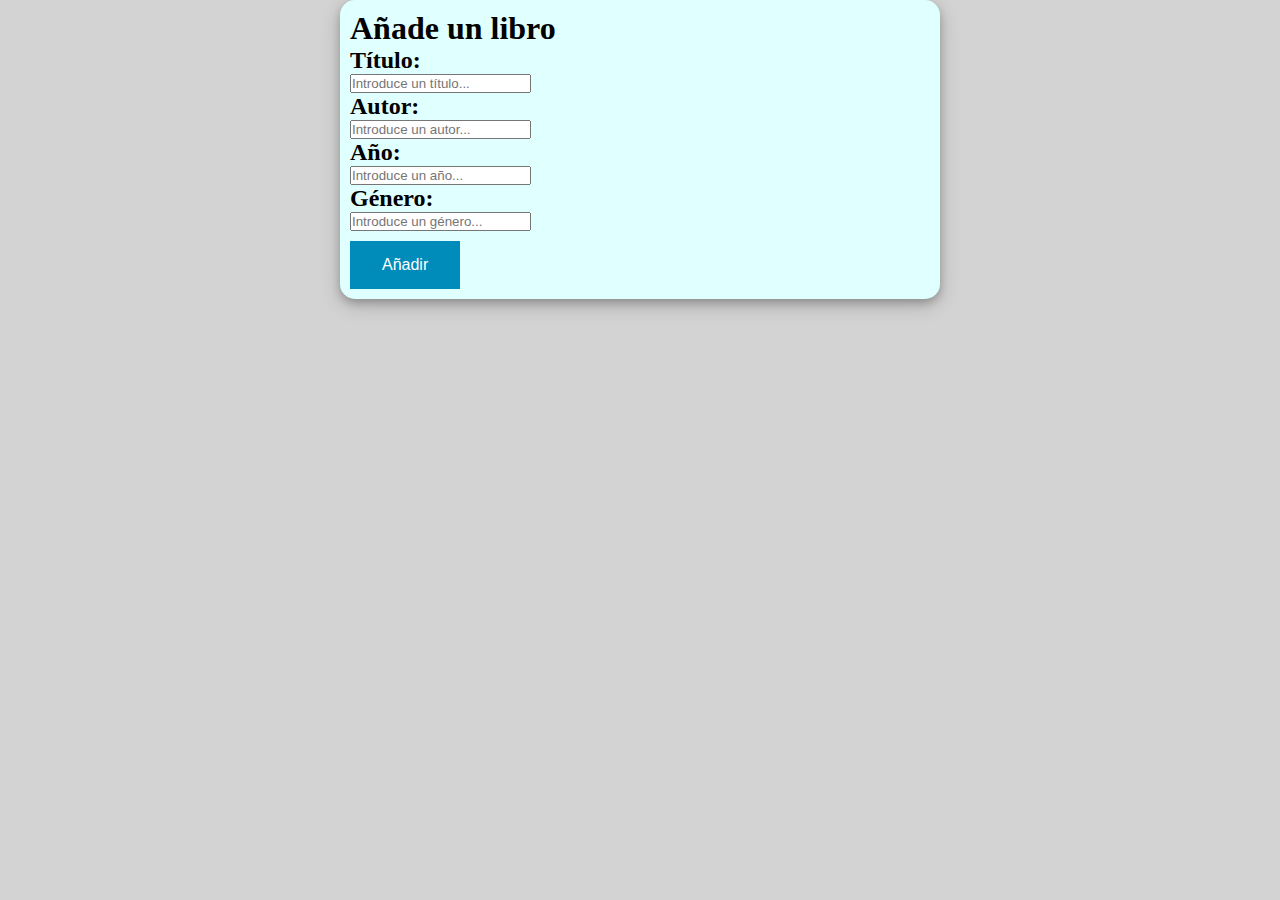
==== ejercicioConHtml.html @ adbbbc70 "Creamos parte de añadir libro" ====
<!DOCTYPE html>
<html lang="en">

<head>
    <meta charset="UTF-8">
    <meta name="viewport" content="width=device-width, initial-scale=1.0">
    <title>Librería</title>
    <link rel="stylesheet" href="css/style.css">
</head>

<body>
    <div class="main-container">
        <div class="main-container-internal">
            <div class="add-book">
                <div class="add-book-header">
                    <h1>Añade un libro</h1>
                </div>
                <div class="add-book-container-titulo">
                    <h2>Título:</h2>
                    <input id="id-titulo" type="text" placeholder="Introduce un título..." />
                    <div id="id-add-book-error-message-titulo" class="add-book-error-messages"></div>
                </div>
                <div class="add-book-container-autor">
                    <h2>Autor:</h2>
                    <input id="id-autor" type="text" placeholder="Introduce un autor..." />
                    <div id="id-add-book-error-message-autor" class="add-book-error-messages"></div>
                </div>
                <div class="add-book-container-año">
                    <h2>Año:</h2>
                    <input id="id-anio" type="text" placeholder="Introduce un año..." />
                    <div id="id-add-book-error-message-anio" class="add-book-error-messages"></div>
                </div>
                <div class="add-book-container-genero">
                    <h2>Género:</h2>
                    <input id="id-genero" type="text" placeholder="Introduce un género..." />
                    <div id="id-add-book-error-message-genero" class="add-book-error-messages"></div>
                </div>
                <div class="add-book-actions">
                    <button class="add-book-button-anadir" type="button" onclick="addLibro();">Añadir</button>
                </div>
            </div>
        </div>
    </div>
    <script src="https://ajax.googleapis.com/ajax/libs/jquery/3.5.1/jquery.min.js"></script>
    <script>
        //         PRÁCTICA OBJETOS Y CLASES

        // -Crea una clase Libro
        // -La clase libro tendrá título, autor, año y género.
        // -Crea un método que devuelva toda la información del libro
        // -Pide 3 libros y guárdalos en un array
        // -Los libros se introducirán al arrancar el programa pidiendo los datos con prompt.

        // -Validar que los campos no se introduzcan vacíos
        // -Validar que el año sea un número y que tenga 4 dígitos
        // -Validar que el género sea: aventuras, terror o fantasía

        // -Crea una función que muestre todos los libros
        // -Crea una función que muestre los autores ordenados alfabéticamente
        // -Crea una función que pida un género y muestre la información de los
        // libros que pertenezcan a ese género usando un el método que devuelve la información
        class Libro {
            constructor(titulo, autor, anio, genero) {
                this.titulo = titulo;
                this.autor = autor;
                this.anio = anio;
                this.genero = genero;
            }
            getInfo() {
                return `titulo: "${this.titulo}"; autor: "${this.autor}"; anio: "${this.anio}"; genero: "${this.genero}"`;
            }
        }


        // let libros = [new Libro('titulo1', 'Juan', '1934', 'aventuras'),
        // new Libro('titulo2', 'Maria', '3744', 'terror'),
        // new Libro('titulo3', 'Laura', '5678', 'terror')];

        let libros = [];

        // muestraTodosLosLibros(libros);
        // muestraAutoresOrdenadosAlfabeticamente(libros);
        // muestraLibrosDelGeneroIndicado('terror');

        function addLibro() {
            limpiaErrores();

            let hayErrores = false;

            let titulo = $('#id-titulo').val();
            if (titulo === null || titulo.length == 0 || titulo.trim() === "") {
                const error = 'Error: debe introducir un título';
                $('#id-add-book-error-message-titulo').append(`<p class="error">${error}</p>`);
                hayErrores = true;
            }

            let autor = $('#id-autor').val();
            if (autor === null || autor.length == 0 || autor.trim() === "") {
                const error = 'Error: debe introducir un autor';
                $('#id-add-book-error-message-autor').append(`<p class="error">${error}</p>`);
                hayErrores = true;
            }

            let anio = $('#id-anio').val();
            if (anio === null || anio.length == 0 || anio.trim() === "") {
                const error = 'Error: debe introducir un año';
                $('#id-add-book-error-message-anio').append(`<p class="error">${error}</p>`);
                hayErrores = true;
            } else {
                if (anio.length != 4) {
                    const errorCuatroDigitos = 'Error: el año debe tener al menos 4 digitos';
                    $('#id-add-book-error-message-anio').append(`<p class="error">${errorCuatroDigitos}</p>`);
                    hayErrores = true;
                }
                if (isNaN(anio)) {
                    const errorNumerico = 'Error: el año debe ser númerico';
                    $('#id-add-book-error-message-anio').append(`<p class="error">${errorNumerico}</p>`);
                    hayErrores = true;
                }
            }

            let genero = $('#id-genero').val();
            if (genero === null || genero.length == 0 || genero.trim() === "") {
                const errorGenero = 'Error: debe introducir un genero';
                $('#id-add-book-error-message-genero').append(`<p class="error">${errorGenero}</p>`);
                hayErrores = true;
            } else {
                const generos = ['aventuras', 'terror', 'fantasía'];
                let generoMinuscula = genero.toLocaleLowerCase();
                let esGeneroValido = false;

                for (let i = 0; i < generos.length && !esGeneroValido; i++) {
                    if (generos[i] === generoMinuscula) {
                        esGeneroValido = true;
                    }
                }

                if (!esGeneroValido) {
                    const errorGeneroRango = 'El género no es valido, debe ser aventuras, terror o fantasía';
                    $('#id-add-book-error-message-genero').append(`<p class="error">${errorGeneroRango}</p>`);
                    hayErrores = true;
                }
            }


            if (!hayErrores) {
                console.log('No hay errores');
                let libro = new Libro(titulo, autor, anio, genero);
                libros.push(libro);
                limpiaValoresInput();
            }

        }

        function limpiaErrores() {
            $('#id-add-book-error-message-titulo').empty();
            $('#id-add-book-error-message-autor').empty();
            $('#id-add-book-error-message-anio').empty();
            $('#id-add-book-error-message-genero').empty();
        }

        function limpiaValoresInput() {
            console.log('limpiaValoresInput');
            $('#id-titulo').val('');
            $('#id-autor').val('');
            $('#id-anio').val('');
            $('#id-genero').val('');
        }

        function muestraTodosLosLibros(libros) {
            for (const libro of libros) {
                console.log(libro.getInfo());
            }
        }

        function muestraAutoresOrdenadosAlfabeticamente(libros) {
            libros.sort(function (a, b) {
                let textA = a.autor.toUpperCase();
                let textB = b.autor.toUpperCase();
                return (textA < textB) ? -1 : (textA > textB) ? 1 : 0;
            });

            const librosOrdenados = libros.sort();

            console.log('Autores ordenados alfabéticamente');
            for (let i = 0; i < librosOrdenados.length; i++) {
                console.log(librosOrdenados[i].getInfo());
            }
        }

        function muestraLibrosDelGeneroIndicado(genero) {
            console.log(`Libros del género ${genero}`);
            for (const libro of libros) {
                if (genero === libro.genero) {
                    console.log(libro.getInfo());
                }
            }
        }
    </script>
</body>

</html>
---- css/style.css ----
* {
    padding: 0;
    margin: 0;
    box-sizing: border-box;
}

body {
    background-color: lightgray;
}

.main-container {
    display: flex;
    justify-content: center;
}

.main-container-internal {
    background-color: lightcyan;
    max-width: 600px;
    width: 100%;
    padding: 10px;
    border-radius: 15px;
    box-shadow: 0 4px 8px 0 rgba(0, 0, 0, 0.2), 0 6px 20px 0 rgba(0, 0, 0, 0.19);
}

.add-book-button-anadir {
    background-color: #008CBA;
    border: none;
    color: white;
    padding: 15px 32px;
    text-align: center;
    text-decoration: none;
    display: inline-block;
    font-size: 16px;
}

.add-book-actions {
    margin-top: 10px;
}

.error{
    color: red;
}
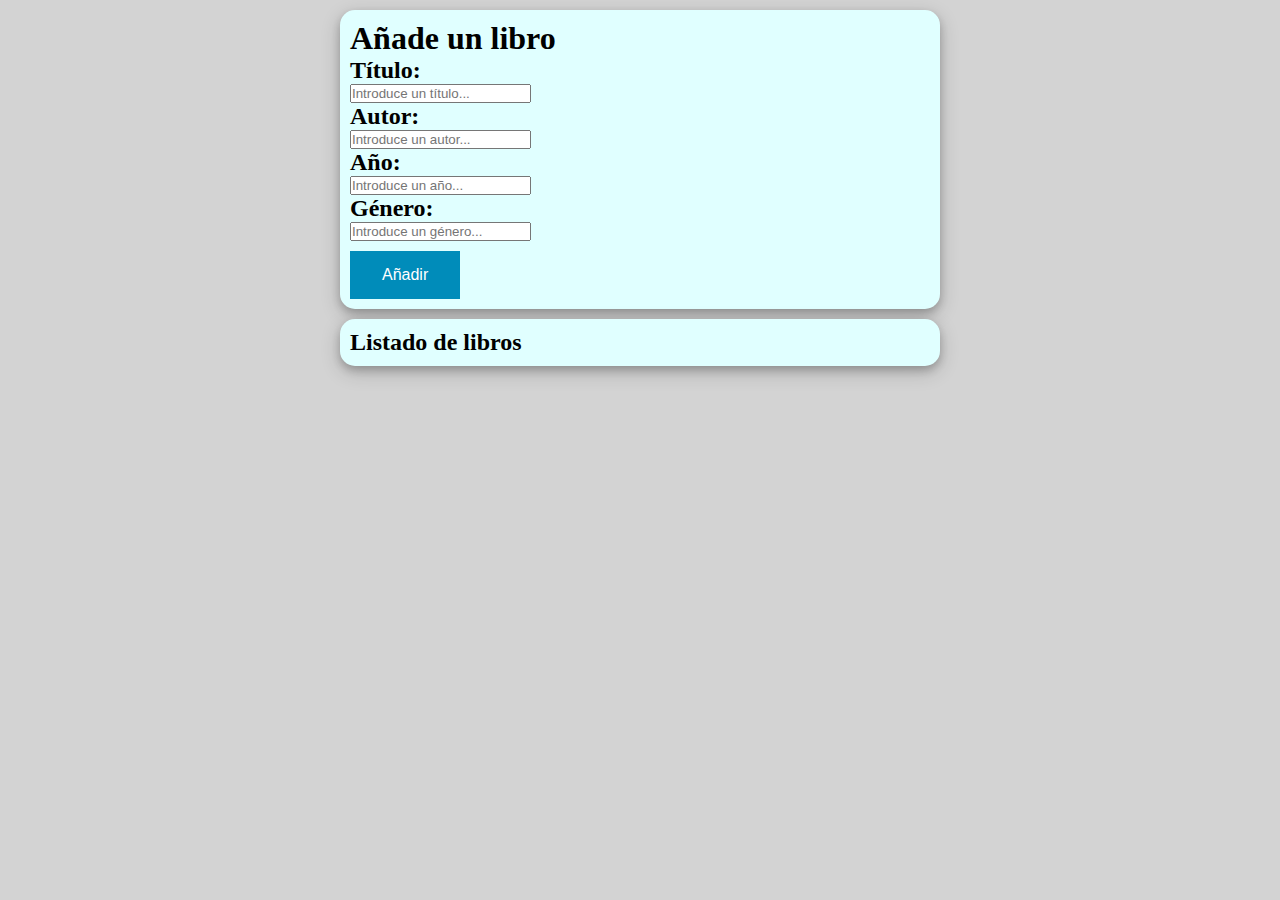
==== commit 262faa9b: "Mostrar tabla de libros al añadir un libro" ====
--- a/ejercicioConHtml.html
+++ b/ejercicioConHtml.html
@@ -41,6 +41,18 @@
             </div>
         </div>
     </div>
+
+    <div class="list-books-container">
+        <div class="list-books-container-internal">
+            <div class="list-books-header">
+                <h2>Listado de libros</h2>
+            </div>
+            <div id="id-list-books" class="list-books">
+
+            </div>
+        </div>
+    </div>
+
     <script src="https://ajax.googleapis.com/ajax/libs/jquery/3.5.1/jquery.min.js"></script>
     <script>
         //         PRÁCTICA OBJETOS Y CLASES
@@ -59,6 +71,12 @@
         // -Crea una función que muestre los autores ordenados alfabéticamente
         // -Crea una función que pida un género y muestre la información de los
         // libros que pertenezcan a ese género usando un el método que devuelve la información
+        // PARTE NUEVA DE HTML-JS-OBJETOS-JQUERY:
+        // -Mostrar un listado de los libros.
+        // -Que se puedan eliminar libros con un botón.
+        // -Boton de ordenar libros alfabéticamente por autores.
+        // -Filtrar por género.
+
         class Libro {
             constructor(titulo, autor, anio, genero) {
                 this.titulo = titulo;
@@ -148,6 +166,7 @@
                 let libro = new Libro(titulo, autor, anio, genero);
                 libros.push(libro);
                 limpiaValoresInput();
+                mostrarTablaDeLibros();
             }
 
         }
@@ -167,6 +186,21 @@
             $('#id-genero').val('');
         }
 
+        function mostrarTablaDeLibros(){
+            let divListBooks = $('#id-list-books').empty();//vaciamos el div
+            let tabla = '<table style="width:100%"><tr><th>Titulo</th><th>Autor</th><th>Año</th><th>Género</th><th>Acciones</th></tr>';
+            let index=0;
+            for (const libro of libros) {
+                const line = `<tr><td>${libro.titulo}</td><td>${libro.autor}</td><td>${libro.anio}</td><td>${libro.genero}</td><td><button type="button" class="button-delete" onclick="eliminarFila('${index}');">Eliminar</button></td></tr>`;
+                tabla += line;
+                index++;
+            }
+            tabla += '</table>';
+            divListBooks.append(tabla);;
+        }
+
+        /** OBJETOS ANTERIORES PARA CONSOLA*/
+
         function muestraTodosLosLibros(libros) {
             for (const libro of libros) {
                 console.log(libro.getInfo());
--- a/css/style.css
+++ b/css/style.css
@@ -8,16 +8,19 @@
     background-color: lightgray;
 }
 
-.main-container {
+.main-container,
+.list-books-container {
     display: flex;
     justify-content: center;
 }
 
-.main-container-internal {
+.main-container-internal,
+.list-books-container-internal {
     background-color: lightcyan;
     max-width: 600px;
     width: 100%;
     padding: 10px;
+    margin-top: 10px;
     border-radius: 15px;
     box-shadow: 0 4px 8px 0 rgba(0, 0, 0, 0.2), 0 6px 20px 0 rgba(0, 0, 0, 0.19);
 }
@@ -37,6 +40,6 @@
     margin-top: 10px;
 }
 
-.error{
+.error {
     color: red;
 }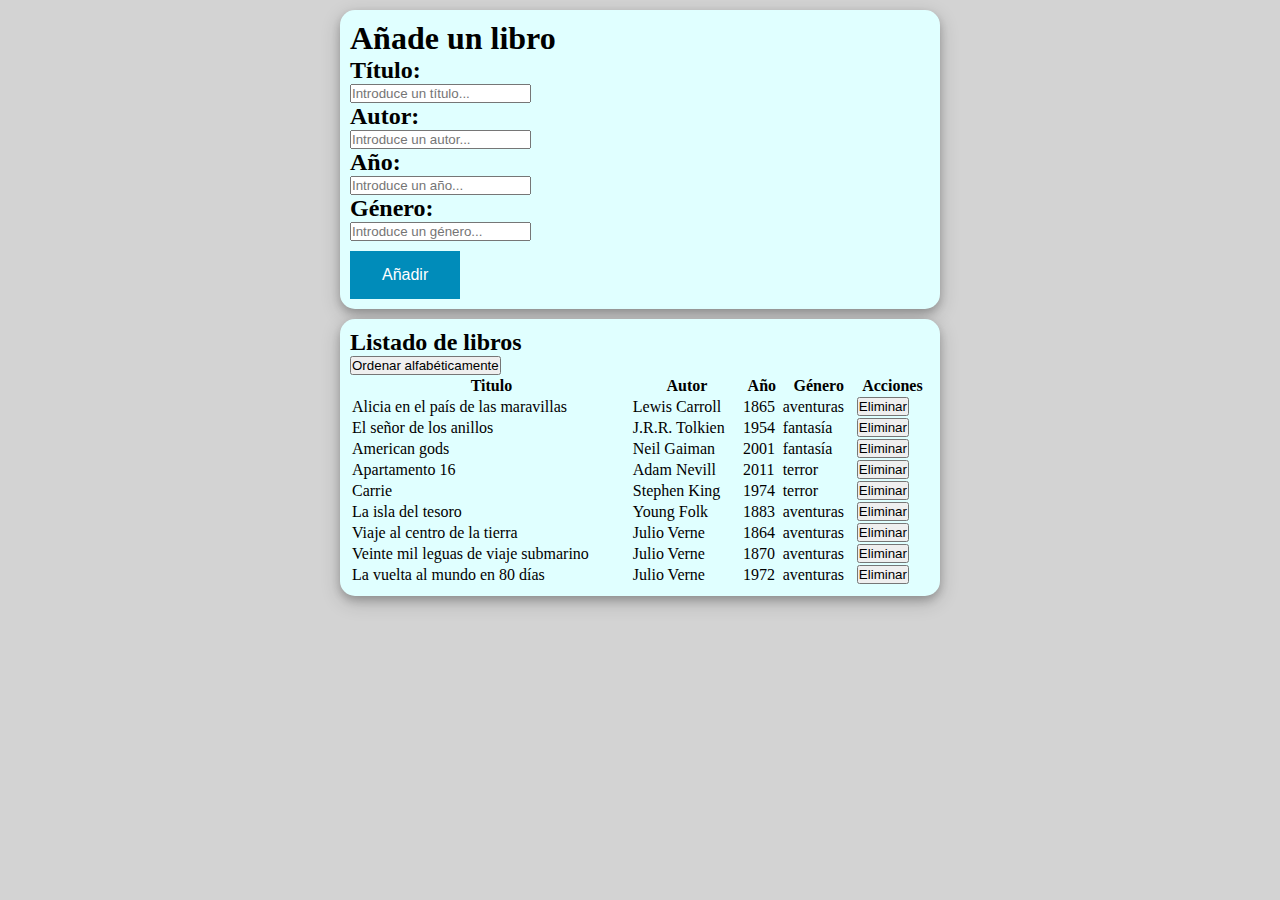
==== commit 548da19d: "Añadir libros y mostrarlos al entrar a la página" ====
--- a/ejercicioConHtml.html
+++ b/ejercicioConHtml.html
@@ -46,6 +46,10 @@
         <div class="list-books-container-internal">
             <div class="list-books-header">
                 <h2>Listado de libros</h2>
+            </div>
+            <div class="list-books-header-actions">
+                <button type="button" class="list-books-header-action-button"
+                    onclick="clickOrdenaLibrosAlfabeticamentePorAutor();">Ordenar alfabéticamente</button>
             </div>
             <div id="id-list-books" class="list-books">
 
@@ -90,11 +94,19 @@
         }
 
 
-        // let libros = [new Libro('titulo1', 'Juan', '1934', 'aventuras'),
-        // new Libro('titulo2', 'Maria', '3744', 'terror'),
-        // new Libro('titulo3', 'Laura', '5678', 'terror')];
-
-        let libros = [];
+        let libros = [new Libro('Alicia en el país de las maravillas', 'Lewis Carroll', '1865', 'aventuras'),
+            new Libro('El señor de los anillos', 'J.R.R. Tolkien', '1954 ', 'fantasía'),
+            new Libro('American gods', 'Neil Gaiman', '2001 ', 'fantasía'),
+            new Libro('Apartamento 16', 'Adam Nevill', '2011', 'terror'),
+            new Libro('Carrie', 'Stephen King', '1974', 'terror'),
+            new Libro('La isla del tesoro', 'Young Folk', '1883', 'aventuras'),
+            new Libro('Viaje al centro de la tierra', 'Julio Verne', '1864', 'aventuras'),
+            new Libro('Veinte mil leguas de viaje submarino', 'Julio Verne', '1870', 'aventuras'),
+            new Libro('La vuelta al mundo en 80 días', 'Julio Verne', '1972', 'aventuras')
+        ];
+        mostrarTablaDeLibros();
+
+        // let libros = [];
 
         // muestraTodosLosLibros(libros);
         // muestraAutoresOrdenadosAlfabeticamente(libros);
@@ -186,17 +198,35 @@
             $('#id-genero').val('');
         }
 
-        function mostrarTablaDeLibros(){
-            let divListBooks = $('#id-list-books').empty();//vaciamos el div
-            let tabla = '<table style="width:100%"><tr><th>Titulo</th><th>Autor</th><th>Año</th><th>Género</th><th>Acciones</th></tr>';
-            let index=0;
+        function mostrarTablaDeLibros() {
+            let divListBooks = $('#id-list-books').empty(); //vaciamos el div
+            let tabla =
+                '<table style="width:100%"><tr><th>Titulo</th><th>Autor</th><th>Año</th><th>Género</th><th>Acciones</th></tr>';
+            let index = 0;
             for (const libro of libros) {
-                const line = `<tr><td>${libro.titulo}</td><td>${libro.autor}</td><td>${libro.anio}</td><td>${libro.genero}</td><td><button type="button" class="button-delete" onclick="eliminarFila('${index}');">Eliminar</button></td></tr>`;
+                const line =
+                    `<tr><td>${libro.titulo}</td><td>${libro.autor}</td><td>${libro.anio}</td><td>${libro.genero}</td><td><button type="button" class="button-delete" onclick="eliminarFila('${index}');">Eliminar</button></td></tr>`;
                 tabla += line;
                 index++;
             }
             tabla += '</table>';
             divListBooks.append(tabla);;
+        }
+
+        function eliminarFila(indice) {
+            libros.splice(indice, 1);
+            mostrarTablaDeLibros();
+        }
+
+        function clickOrdenaLibrosAlfabeticamentePorAutor() {
+            libros.sort(function (a, b) {
+                let textA = a.autor.toUpperCase();
+                let textB = b.autor.toUpperCase();
+                return (textA < textB) ? -1 : (textA > textB) ? 1 : 0;
+            });
+
+            libros = libros.sort();
+            mostrarTablaDeLibros();
         }
 
         /** OBJETOS ANTERIORES PARA CONSOLA*/
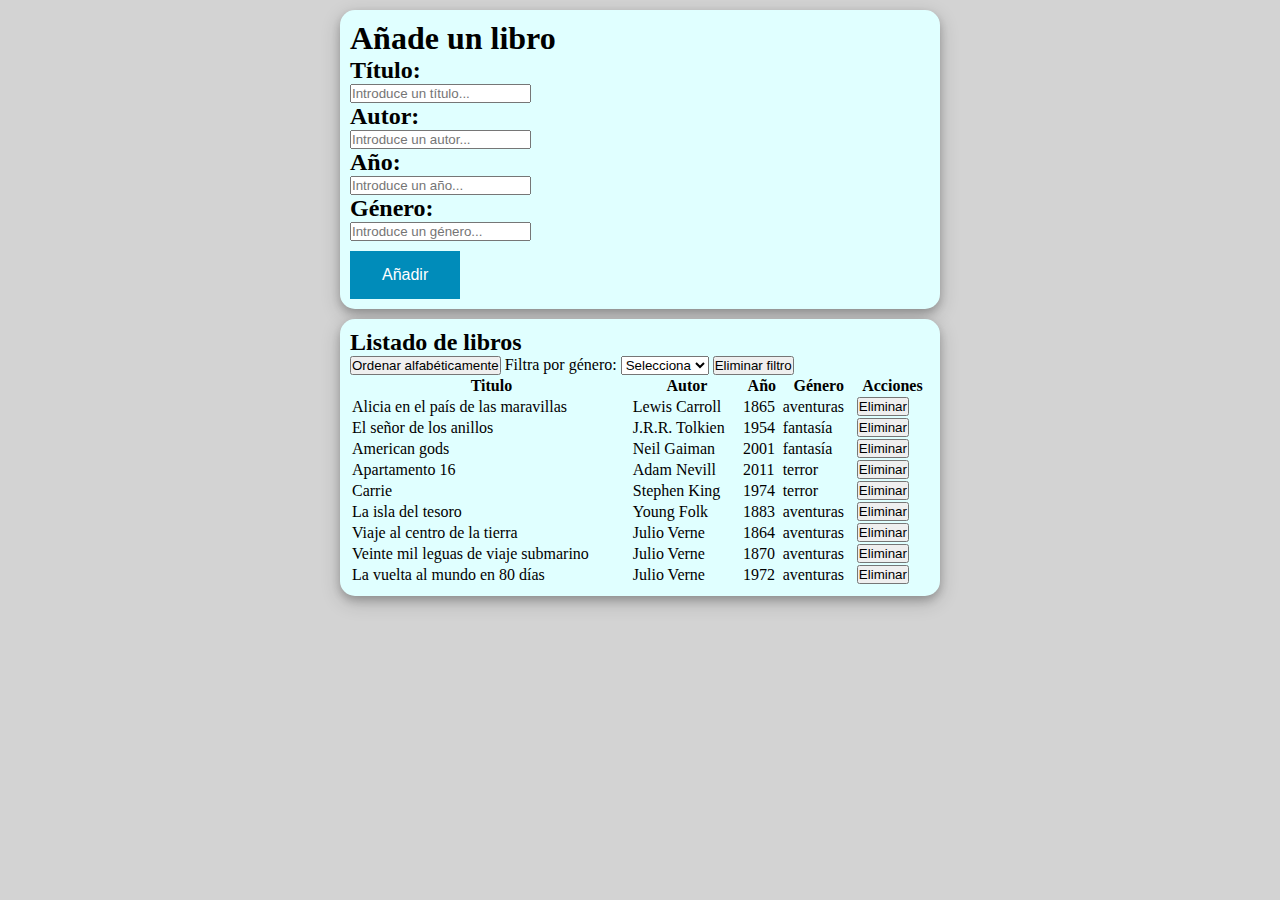
==== commit b7e861f1: "Añadir filtro por género" ====
--- a/ejercicioConHtml.html
+++ b/ejercicioConHtml.html
@@ -50,9 +50,18 @@
             <div class="list-books-header-actions">
                 <button type="button" class="list-books-header-action-button"
                     onclick="clickOrdenaLibrosAlfabeticamentePorAutor();">Ordenar alfabéticamente</button>
-            </div>
+                <label for="generos">Filtra por género:</label>
+                <select name="generos" id="id-genre" onchange="cambiarFiltroGenero();">
+                    <option value="" selected disabled hidden>Selecciona</option>
+                    <option value="aventuras">Aventuras</option>
+                    <option value="fantasía">Fantasía</option>
+                    <option value="terror">Terror</option>
+                </select>
+                <button type="button" class="list-books-header-action-button" onclick="clickLimpiarFiltro();">Eliminar
+                    filtro</button>
+            </div>
+
             <div id="id-list-books" class="list-books">
-
             </div>
         </div>
     </div>
@@ -104,7 +113,7 @@
             new Libro('Veinte mil leguas de viaje submarino', 'Julio Verne', '1870', 'aventuras'),
             new Libro('La vuelta al mundo en 80 días', 'Julio Verne', '1972', 'aventuras')
         ];
-        mostrarTablaDeLibros();
+        mostrarTablaDeLibros(libros);
 
         // let libros = [];
 
@@ -178,7 +187,7 @@
                 let libro = new Libro(titulo, autor, anio, genero);
                 libros.push(libro);
                 limpiaValoresInput();
-                mostrarTablaDeLibros();
+                mostrarTablaDeLibros(libros);
             }
 
         }
@@ -198,24 +207,24 @@
             $('#id-genero').val('');
         }
 
-        function mostrarTablaDeLibros() {
+        function mostrarTablaDeLibros(arrayLibros) {
             let divListBooks = $('#id-list-books').empty(); //vaciamos el div
             let tabla =
                 '<table style="width:100%"><tr><th>Titulo</th><th>Autor</th><th>Año</th><th>Género</th><th>Acciones</th></tr>';
             let index = 0;
-            for (const libro of libros) {
+            for (const libro of arrayLibros) {
                 const line =
                     `<tr><td>${libro.titulo}</td><td>${libro.autor}</td><td>${libro.anio}</td><td>${libro.genero}</td><td><button type="button" class="button-delete" onclick="eliminarFila('${index}');">Eliminar</button></td></tr>`;
                 tabla += line;
                 index++;
             }
             tabla += '</table>';
-            divListBooks.append(tabla);;
+            divListBooks.append(tabla);
         }
 
         function eliminarFila(indice) {
             libros.splice(indice, 1);
-            mostrarTablaDeLibros();
+            mostrarTablaDeLibros(libros);
         }
 
         function clickOrdenaLibrosAlfabeticamentePorAutor() {
@@ -226,7 +235,21 @@
             });
 
             libros = libros.sort();
-            mostrarTablaDeLibros();
+            mostrarTablaDeLibros(libros);
+        }
+
+        function cambiarFiltroGenero() {
+            const valorSeleccionado = $('#id-genre').val();
+            console.log('valorSeleccionado:', valorSeleccionado);
+
+            const nuevoArrayLibros = libros.filter(function (lib) {
+                return lib.genero === valorSeleccionado;
+            });
+            mostrarTablaDeLibros(nuevoArrayLibros);
+        }
+
+        function clickLimpiarFiltro() {
+            mostrarTablaDeLibros(libros);
         }
 
         /** OBJETOS ANTERIORES PARA CONSOLA*/
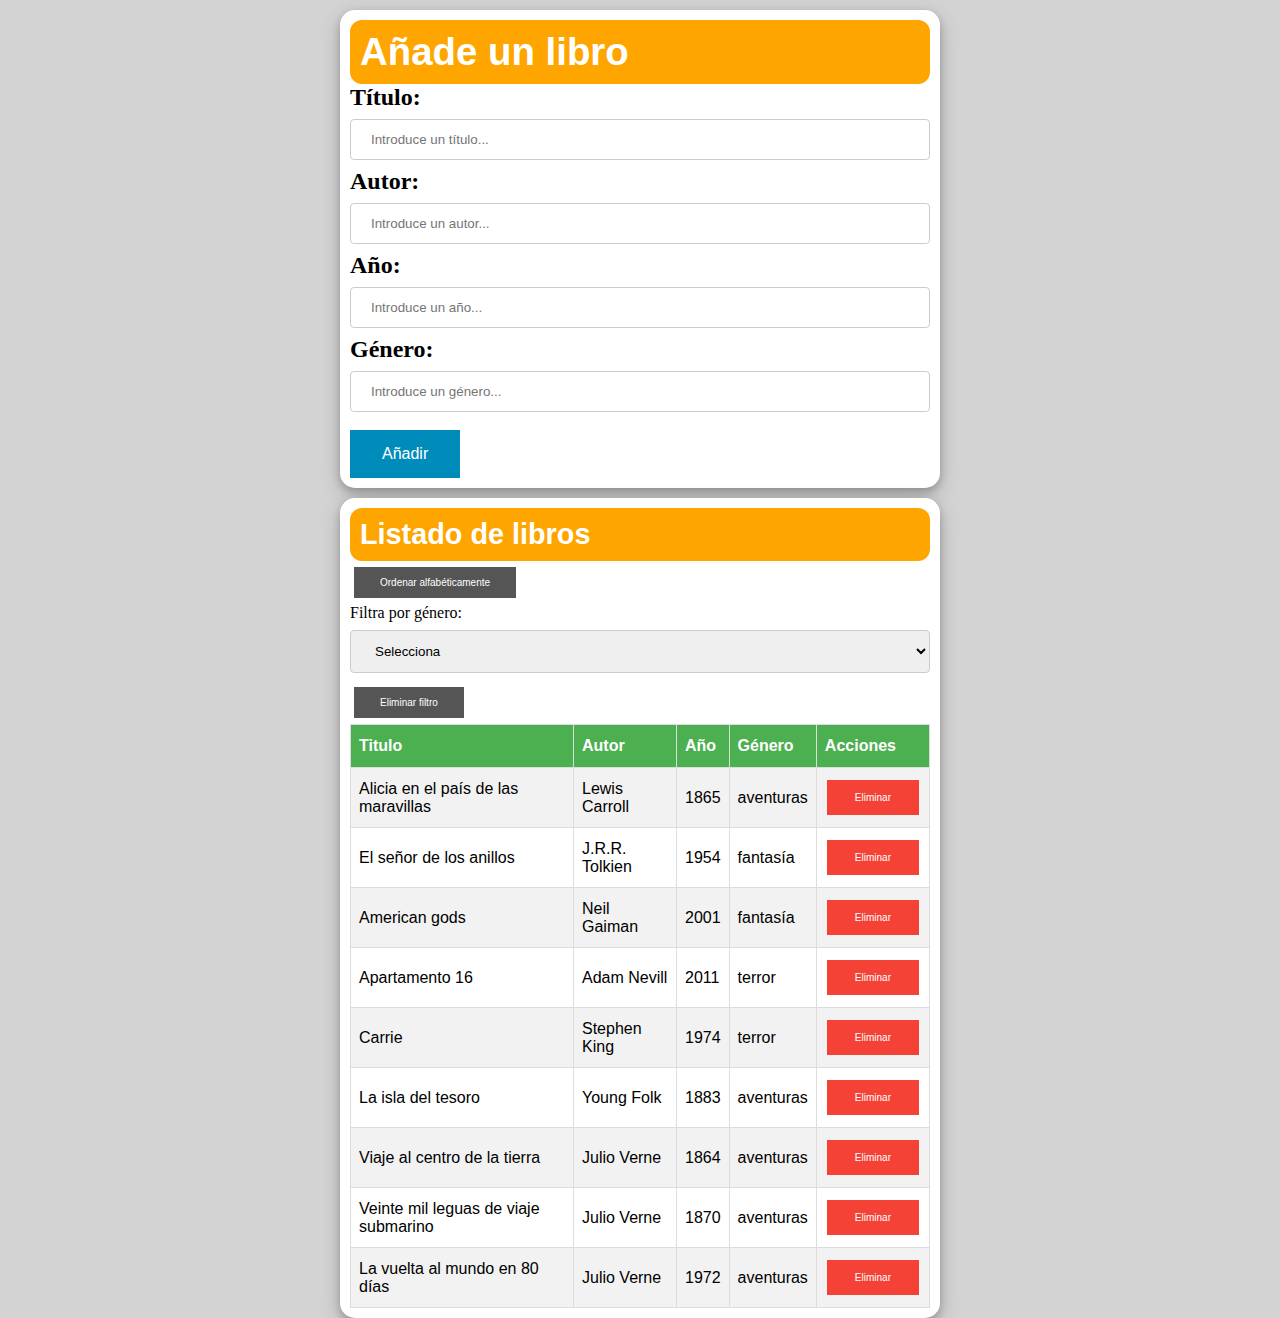
==== commit 777e8677: "Añadir estilos css" ====
--- a/ejercicioConHtml.html
+++ b/ejercicioConHtml.html
@@ -48,8 +48,8 @@
                 <h2>Listado de libros</h2>
             </div>
             <div class="list-books-header-actions">
-                <button type="button" class="list-books-header-action-button"
-                    onclick="clickOrdenaLibrosAlfabeticamentePorAutor();">Ordenar alfabéticamente</button>
+                <button type="button" class="list-books-header-action-button button button5"
+                    onclick="clickOrdenaLibrosAlfabeticamentePorAutor();">Ordenar alfabéticamente</button><br>
                 <label for="generos">Filtra por género:</label>
                 <select name="generos" id="id-genre" onchange="cambiarFiltroGenero();">
                     <option value="" selected disabled hidden>Selecciona</option>
@@ -57,7 +57,7 @@
                     <option value="fantasía">Fantasía</option>
                     <option value="terror">Terror</option>
                 </select>
-                <button type="button" class="list-books-header-action-button" onclick="clickLimpiarFiltro();">Eliminar
+                <button type="button" class="list-books-header-action-button button button5" onclick="clickLimpiarFiltro();">Eliminar
                     filtro</button>
             </div>
 
@@ -210,11 +210,11 @@
         function mostrarTablaDeLibros(arrayLibros) {
             let divListBooks = $('#id-list-books').empty(); //vaciamos el div
             let tabla =
-                '<table style="width:100%"><tr><th>Titulo</th><th>Autor</th><th>Año</th><th>Género</th><th>Acciones</th></tr>';
+                '<table id="id-list-books-table"><tr><th>Titulo</th><th>Autor</th><th>Año</th><th>Género</th><th>Acciones</th></tr>';
             let index = 0;
             for (const libro of arrayLibros) {
                 const line =
-                    `<tr><td>${libro.titulo}</td><td>${libro.autor}</td><td>${libro.anio}</td><td>${libro.genero}</td><td><button type="button" class="button-delete" onclick="eliminarFila('${index}');">Eliminar</button></td></tr>`;
+                    `<tr><td>${libro.titulo}</td><td>${libro.autor}</td><td>${libro.anio}</td><td>${libro.genero}</td><td><button type="button" class="button-delete button button3" onclick="eliminarFila('${index}');">Eliminar</button></td></tr>`;
                 tabla += line;
                 index++;
             }
--- a/css/style.css
+++ b/css/style.css
@@ -16,7 +16,7 @@
 
 .main-container-internal,
 .list-books-container-internal {
-    background-color: lightcyan;
+    background-color: white;
     max-width: 600px;
     width: 100%;
     padding: 10px;
@@ -42,4 +42,147 @@
 
 .error {
     color: red;
+}
+
+.list-books-header,
+.add-book-header {
+    background-color: orange;
+    color: white;
+    padding: 10px;
+    font-size: larger;
+    font-family: "Trebuchet MS", Arial, Helvetica, sans-serif;
+    border-radius: 12px;
+}
+
+/* BOTONES */
+.button {
+    background-color: #4CAF50;
+    /* Green */
+    border: none;
+    color: white;
+    padding: 10px 26px;
+    text-align: center;
+    text-decoration: none;
+    display: inline-block;
+    font-size: 10px;
+    margin: 4px 2px;
+    transition-duration: 0.4s;
+    cursor: pointer;
+}
+
+.button1 {
+    background-color: white;
+    color: black;
+    border: 2px solid #4CAF50;
+}
+
+.button1:hover {
+    background-color: #4CAF50;
+    color: white;
+}
+
+.button2 {
+    background-color: white;
+    color: black;
+    border: 2px solid #008CBA;
+}
+
+.button2:hover {
+    background-color: #008CBA;
+    color: white;
+}
+
+.button3 {
+    background-color: #f44336;
+
+
+    color: white;
+    border: 2px solid #f44336;
+}
+
+.button3:hover {
+    background-color: white;
+    color: black;
+}
+
+.button4 {
+    background-color: white;
+    color: black;
+    border: 2px solid #e7e7e7;
+}
+
+.button4:hover {
+    background-color: #e7e7e7;
+}
+
+.button5 {
+    background-color: #555555;
+    color: white;
+
+    border: 2px solid white;
+}
+
+.button5:hover {
+    background-color: white;
+    color: black;
+}
+
+/* stylos de tabla */
+
+.id-list-books-table {}
+
+#id-list-books-table {
+    font-family: "Trebuchet MS", Arial, Helvetica, sans-serif;
+    border-collapse: collapse;
+    width: 100%;
+}
+
+#id-list-books-table td,
+#id-list-books-table th {
+    border: 1px solid #ddd;
+    padding: 8px;
+}
+
+#id-list-books-table tr:nth-child(even) {
+    background-color: #f2f2f2;
+}
+
+#id-list-books-table tr:hover {
+    background-color: #ddd;
+}
+
+#id-list-books-table th {
+    padding-top: 12px;
+    padding-bottom: 12px;
+    text-align: left;
+    background-color: #4CAF50;
+    color: white;
+}
+
+/* INPUT */
+
+input[type=text],
+select {
+    width: 100%;
+    padding: 12px 20px;
+    margin: 8px 0;
+    display: inline-block;
+    border: 1px solid #ccc;
+    border-radius: 4px;
+    box-sizing: border-box;
+}
+
+input[type=submit] {
+    width: 100%;
+    background-color: #4CAF50;
+    color: white;
+    padding: 14px 20px;
+    margin: 8px 0;
+    border: none;
+    border-radius: 4px;
+    cursor: pointer;
+}
+
+input[type=submit]:hover {
+    background-color: #45a049;
 }